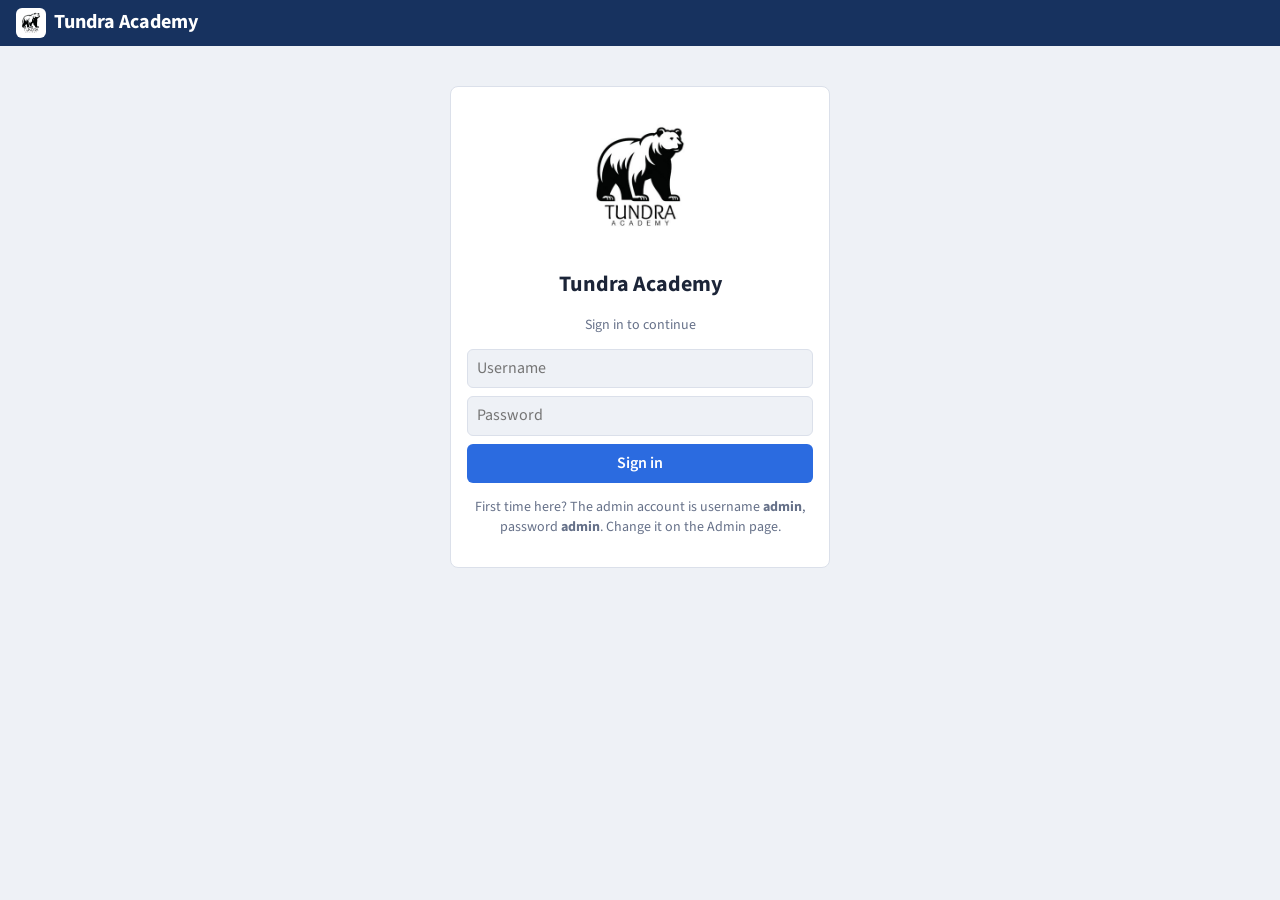
==== Tundra Academy LMS.html @ 5a9e5a23 "Added LMS File. Will start changing." ====
<!DOCTYPE html>
<html lang="en"><head><meta charset="utf-8">
<meta name="viewport" content="width=device-width, initial-scale=1, viewport-fit=cover">
<title>Schoolhouse LMS</title>
<link href="https://fonts.googleapis.com/css2?family=Source+Sans+3:wght@400;600;700&display=swap" rel="stylesheet">
<style>
:root{--bg:#eef1f6;--card:#fff;--ink:#1c2538;--mut:#667189;--line:#dbe0ea;--nav:#17325f;--acc:#2b6be0;--ok:#1b8a57;--bad:#c23a3a;box-sizing:border-box;padding-top:env(safe-area-inset-top,0px);padding-bottom:env(safe-area-inset-bottom,0px)}
@media(prefers-color-scheme:dark){:root:not([data-theme="light"]){--bg:#10151f;--card:#1a2130;--ink:#e6eaf3;--mut:#94a0b8;--line:#2c364b;--acc:#5b92f5;--ok:#3cc28a;--bad:#ef6b6b}}
:root[data-theme="dark"]{--bg:#10151f;--card:#1a2130;--ink:#e6eaf3;--mut:#94a0b8;--line:#2c364b;--acc:#5b92f5;--ok:#3cc28a;--bad:#ef6b6b}
*{box-sizing:border-box}html{scroll-padding-top:env(safe-area-inset-top,0px)}
body{margin:0;background:var(--bg);color:var(--ink);font:16px/1.45 "Source Sans 3",system-ui,sans-serif}
header{background:var(--nav);color:#fff;display:flex;align-items:center;gap:6px;padding:8px 16px;position:sticky;top:env(safe-area-inset-top,0px);z-index:5;flex-wrap:wrap}
header b{font-size:20px;margin-right:12px}header .sp{flex:1}
header button{background:none;border:0;color:#dbe5fa;padding:8px 12px;border-radius:6px;font:inherit;cursor:pointer}
header button.on,header button:hover{background:rgba(255,255,255,.16);color:#fff}
.role{display:flex;background:rgba(255,255,255,.14);border-radius:8px;padding:3px}.role button{padding:4px 10px}.role button.on{background:#fff;color:#17325f}
main{max-width:980px;margin:20px auto;padding:0 16px}
.card{background:var(--card);border:1px solid var(--line);border-radius:8px;padding:16px;margin-bottom:14px}
h2{margin:0 0 12px;font-size:22px}h3{margin:0 0 8px;font-size:17px}.mut{color:var(--mut);font-size:14px}
.grid2{display:grid;grid-template-columns:2fr 1fr;gap:16px}
.courses{display:grid;grid-template-columns:repeat(auto-fill,minmax(210px,1fr));gap:14px}
.course{cursor:pointer;padding:0;overflow:hidden}.course .bar{height:70px}.course div+div{padding:12px 14px}
.banner{color:#fff;padding:22px;border-radius:8px 8px 0 0}.banner h2{margin:0}
.tabs{display:flex;background:var(--card);border:1px solid var(--line);border-top:0;border-radius:0 0 8px 8px;margin-bottom:14px;overflow-x:auto}
.tabs button{background:none;border:0;padding:11px 16px;font:inherit;color:var(--mut);cursor:pointer;white-space:nowrap;border-bottom:3px solid transparent}
.tabs button.on{color:var(--ink);font-weight:600;border-color:var(--acc)}
input,select,textarea{font:inherit;color:var(--ink);background:var(--bg);border:1px solid var(--line);border-radius:6px;padding:7px 9px;max-width:100%}
textarea{width:100%;min-height:64px}input[type=color]{padding:2px;width:44px;height:34px}
.btn{background:var(--acc);color:#fff;border:0;border-radius:6px;padding:8px 14px;font:inherit;font-weight:600;cursor:pointer}
.btn.x{background:none;color:var(--bad);border:1px solid var(--line)}.link{background:none;border:0;color:var(--acc);cursor:pointer;font:inherit;padding:0}
:focus-visible{outline:2px solid var(--acc);outline-offset:2px}
.row{display:flex;gap:8px;flex-wrap:wrap;align-items:center;margin-top:8px}
.item{display:flex;gap:12px;align-items:center;padding:10px 0;border-top:1px solid var(--line)}.item:first-child{border-top:0}
.pill{font-size:13px;padding:2px 9px;border-radius:99px;background:var(--bg);border:1px solid var(--line)}
.ok{color:var(--ok)}.bad{color:var(--bad)}.menu{position:relative;display:inline-block}
.menu .dd{position:absolute;top:100%;left:0;background:var(--card);border:1px solid var(--line);border-radius:8px;min-width:190px;z-index:4;box-shadow:0 6px 18px rgba(0,0,0,.18);padding:4px}
.menu .dd button{display:block;width:100%;text-align:left;background:none;border:0;padding:9px 12px;font:inherit;color:var(--ink);cursor:pointer;border-radius:6px}.menu .dd button:hover{background:var(--bg)}
.tw{overflow-x:auto}table{border-collapse:collapse;width:100%}th,td{padding:8px 10px;border-bottom:1px solid var(--line);text-align:left;white-space:nowrap}td input[type=number]{width:64px}
details{border-top:1px solid var(--line);padding:8px 0}summary{cursor:pointer;font-weight:600}
.ov{position:fixed;inset:0;background:rgba(10,16,30,.55);display:flex;align-items:center;justify-content:center;z-index:20;padding:16px}
.dlg{background:var(--card);border-radius:14px;width:min(440px,100%);max-height:80vh;display:flex;flex-direction:column;padding:20px;box-shadow:0 20px 50px rgba(0,0,0,.35);gap:8px}
.pls{overflow-y:auto;flex:1;min-height:120px;border:1px solid var(--line);border-radius:10px;padding:4px;margin:4px 0}
.pr{display:flex;align-items:center;gap:12px;width:100%;background:none;border:0;border-radius:8px;padding:8px 10px;font:inherit;color:var(--ink);cursor:pointer}
.pr:hover{background:var(--bg)}.pr.on{background:color-mix(in srgb,var(--acc) 14%,transparent)}
.av{width:36px;height:36px;border-radius:50%;color:#fff;display:flex;align-items:center;justify-content:center;font-weight:700;font-size:14px;flex:none}
.ck{width:24px;height:24px;border-radius:50%;border:2px solid var(--line);display:flex;align-items:center;justify-content:center;font-size:14px;color:#fff;flex:none}.pr.on .ck{background:var(--acc);border-color:var(--acc)}
.item{flex-wrap:wrap}
.sp2{position:fixed;inset:0;z-index:50;background:var(--nav);display:flex;flex-direction:column;align-items:center;justify-content:center;gap:18px;animation:sfade 3.2s forwards}
.sp2 .sl{width:200px;border-radius:22px;background:#fff;padding:8px;box-shadow:0 20px 60px rgba(0,0,0,.4);animation:pop .9s cubic-bezier(.2,1.4,.4,1) both}
.sp2 h1{color:#fff;font-size:34px;margin:0;display:flex;flex-wrap:wrap;justify-content:center;padding:0 16px}.sp2 h1 span{display:inline-block;opacity:0;animation:rise .5s forwards}
@keyframes pop{0%{transform:scale(.3) translateY(60px) rotate(-6deg);opacity:0}100%{transform:none;opacity:1}}
@keyframes rise{from{opacity:0;transform:translateY(14px)}to{opacity:1;transform:none}}
@keyframes sfade{0%,80%{opacity:1}100%{opacity:0;visibility:hidden}}
@media(prefers-reduced-motion:reduce){.sp2 .sl,.sp2 h1 span{animation:none;opacity:1}}
@media(max-width:760px){.grid2{grid-template-columns:1fr}}
</style></head><body>
<header><b id="sn"></b><span id="nav" style="display:contents"></span><span class="sp"></span>
<span id="me" style="color:#c9d4ec;font-size:14px"></span><button id="so" onclick="signOut()">Sign out</button></header>
<main id="main"></main><div id="modal"></div>
<script>
const K='schoolhouse_v2',$=s=>document.querySelector(s),uid=()=>Math.random().toString(36).slice(2,8);
const esc=s=>String(s??'').replace(/[&<>"]/g,c=>({'&':'&amp;','<':'&lt;','>':'&gt;','"':'&quot;'}[c]));
const TODAY='2026-10-02',IC={assignment:'📝',test:'🧪',link:'🔗',page:'📄',folder:'📁'};
function seed(){const nm=['Alex Rivera','Bea Okafor','Cam Nguyen','Dara Patel','Eli Brooks','Fay Morales'],ids=nm.map((n,i)=>'s'+(i+1));
const users=[{id:'a1',name:'Principal Hayes',role:'admin'},{id:'t1',name:'Ms. Carter',role:'teacher'},...nm.map((n,i)=>({id:ids[i],name:n,role:'student'}))];
const mk=(n,sec,col,items)=>({id:uid(),name:n,sec,col,teacher:'t1',enrolled:ids.slice(),updates:[{id:uid(),text:'Welcome to the course!',time:TODAY}],items});
const c1=mk('Algebra I','Period 2','#2b6be0',[{id:uid(),type:'assignment',title:'Chapter 3 homework',due:'2026-10-09',pts:10,text:'Do problems 1-20.'},{id:uid(),type:'link',title:'Khan Academy: slope',url:'https://www.khanacademy.org'},{id:uid(),type:'test',title:'Linear equations quiz',due:'2026-10-12',questions:[{t:'mc',q:'Slope of y = 3x + 2?',opts:['2','3','5'],a:'3'},{t:'tf',q:'A line can have two y-intercepts.',opts:['True','False'],a:'False'},{t:'sa',q:'Solve 2x = 10. x = ?',opts:[],a:'5'}]}]);
const c2=mk('English 9','Period 4','#d4572a',[{id:uid(),type:'page',title:'Syllabus',text:'Reading, response journals, one essay per unit.'},{id:uid(),type:'assignment',title:'Reading response: Ch. 5',due:'2026-10-06',pts:15,text:'One page.'}]);
return{school:{name:'🏫 Schoolhouse',color:'#17325f'},users,courses:[c1,c2],groups:[{id:uid(),name:'Robotics Club',members:['s1','s2','s3'],posts:[{id:uid(),by:'t1',text:'First meeting is Thursday!',time:TODAY}]}],sub:{}}}
let S;try{S=JSON.parse(localStorage.getItem(K))}catch(e){}if(!S)S=seed();
const save=()=>{try{localStorage.setItem(K,JSON.stringify(S))}catch(e){}pushDb()};
fix();
let U={role:'admin',view:'home',cid:null,tab:'materials',item:null,menu:false,form:null,gid:null,folder:null,banner:false};
const me=()=>S.users.find(u=>u.id===U.user)||{id:'x',name:U.role,role:U.role},C=id=>S.courses.find(c=>c.id===id),nm=id=>(S.users.find(u=>u.id===id)||{name:'Unknown'}).name;
const staff=()=>U.role!=='student',sg=(c,i,s)=>S.sub[c+':'+i+':'+s]||{},pts=i=>i.type==='test'?i.questions.length:i.pts,graded=c=>c.items.filter(i=>(i.type==='assignment'||i.type==='test')&&(staff()||live(c,i)));const kid=(c,p)=>c.items.filter(i=>(i.parent||null)===p),live=(c,i)=>{while(i){if(i.pub===false)return false;const p=i.parent;i=c.items.find(x=>x.id===p)}return true},shown=(c,i)=>staff()||live(c,i);
const vis=()=>S.courses.filter(c=>U.role==='admin'||(U.role==='teacher'?c.teacher===me().id:c.enrolled.includes(me().id)));
const hasG=g=>g!==undefined&&g!=='';
function avg(c,s){let e=0,p=0;graded(c).forEach(i=>{const g=sg(c.id,i.id,s).grade;if(hasG(g)){e+=+g;p+=pts(i)}});return p?Math.round(e/p*100):null}
const ltr=p=>p==null?'–':p>=90?'A':p>=80?'B':p>=70?'C':p>=60?'D':'F',fmt=p=>p==null?'No grades yet':p+'% ('+ltr(p)+')';
const go=(v,c,t)=>{U.view=v;U.cid=c||null;U.tab=t||'materials';U.item=null;U.menu=false;U.form=null;U.folder=null;U.banner=false;render();scrollTo(0,0)};
const setRole=r=>{U.role=r;U.item=null;if(r!=='admin'&&U.view==='admin')U.view='home';if(r==='student'&&(U.view==='mycourses'||U.view==='mygroups'))U.view='home';render()};
function edit(k,id,f,v){S[k].find(x=>x.id===id)[f]=v;save();render()}
function del(k,id){S[k]=S[k].filter(x=>x.id!==id);if(k==='courses'&&U.cid===id)go('courses');save();render()}
function tog(k,id,f,v){const o=S[k].find(x=>x.id===id);o[f]=o[f].includes(v)?o[f].filter(x=>x!==v):[...o[f],v];save();render()}
const chk=(k,o,f,list)=>list.map(u=>`<label style="margin-right:12px;white-space:nowrap"><input type="checkbox" ${o[f].includes(u.id)?'checked':''} onchange="tog('${k}','${o.id}','${f}','${u.id}')"> ${esc(u.name)}</label>`).join('');
const studs=()=>S.users.filter(u=>u.role==='student');
function home(){const ups=vis().flatMap(c=>c.updates.map(u=>({...u,c}))).sort((a,b)=>b.time.localeCompare(a.time));
const due=vis().flatMap(c=>c.items.filter(i=>i.due&&i.due>=TODAY&&live(c,i)).map(i=>({...i,c}))).sort((a,b)=>a.due.localeCompare(b.due));
return`<h2>Recent activity</h2><div class="grid2"><div class="card">${ups.map(u=>`<div class="item"><span style="width:10px;height:36px;border-radius:4px;background:${u.c.col}"></span><div><b>${esc(u.c.name)}</b> <span class="mut">${u.time}</span><div>${esc(u.text)}</div></div></div>`).join('')||'<p class="mut">No updates yet. Open a course and post one.</p>'}</div>
<div class="card"><h3>Upcoming</h3>${due.map(a=>`<div class="item"><div>${IC[a.type]} <b>${esc(a.title)}</b><div class="mut">${esc(a.c.name)} · due ${a.due}</div></div></div>`).join('')||'<p class="mut">Nothing due.</p>'}</div></div>`}
const courses=()=>`<h2>Courses</h2><div class="courses">${vis().map(c=>`<div class="card course" onclick="go('course','${c.id}')"><div class="bar" style="background:${c.col}"></div><div><b>${esc(c.name)}</b><div class="mut">${esc(c.sec)} · ${nm(c.teacher)}</div></div></div>`).join('')||'<p class="mut">No courses yet. An admin can add one.</p>'}</div>`;
function course(){const c=C(U.cid);if(!c)return courses();
return`<div class="banner" style="background:${bg(c)};min-height:120px"><div class="row" style="margin:0;justify-content:space-between"><h2>${esc(c.name)}</h2>${staff()?`<button class="btn" style="background:rgba(255,255,255,.25)" onclick="U.banner=!U.banner;render()">${U.banner?'Done':'Edit banner'}</button>`:''}</div><div>${esc(c.sec)} · ${esc(nm(c.teacher))}</div>${U.banner&&staff()?`<div class="row"><input value="${esc(c.name)}" aria-label="Course name" onchange="edit('courses','${c.id}','name',this.value)"><input value="${esc(c.sec)}" aria-label="Section" onchange="edit('courses','${c.id}','sec',this.value)"><input type="color" value="${c.col}" aria-label="Banner color" onchange="edit('courses','${c.id}','col',this.value)"><input type="file" accept="image/*" aria-label="Banner image" onchange="setImg('${c.id}',this)">${c.img?`<button class="btn x" onclick="C('${c.id}').img='';save();render()">Remove image</button>`:''}</div>`:''}</div><div class="tabs">${[['materials','Materials'],['updates','Updates'],['grades','Grades'],['members','Members']].map(t=>`<button class="${U.tab===t[0]?'on':''}" onclick="U.tab='${t[0]}';U.item=null;U.folder=null;render()">${t[1]}</button>`).join('')}</div>${tabv(c)}`}
function tabv(c){const t=U.tab;
if(t==='materials')return U.item?itemView(c):mats(c);
if(t==='updates')return(staff()?`<div class="card"><textarea id="ut" placeholder="Post an update to this course"></textarea><div class="row"><button class="btn" onclick="postU('${c.id}')">Post update</button></div></div>`:'')+`<div class="card">${c.updates.slice().reverse().map(u=>`<div class="item"><div><span class="mut">${u.time}</span><div>${esc(u.text)}</div></div></div>`).join('')||'<p class="mut">No updates yet.</p>'}</div>`;
if(t==='members')return`<div class="card"><h3>${esc(nm(c.teacher))} <span class="pill">Teacher</span></h3>${staff()?`<div class="row" style="justify-content:space-between;margin:0 0 8px"><span class="mut">${c.enrolled.length} students</span><button class="btn" onclick="pick('courses','${c.id}','enrolled','students','Add students')">Add members</button></div>${c.enrolled.map(id=>`<div class="item">${esc(nm(id))}</div>`).join('')||'<p class="mut">No students enrolled yet.</p>'}`:c.enrolled.map(id=>`<div class="item">${esc(nm(id))}</div>`).join('')||'<p class="mut">No students enrolled yet.</p>'}</div>`;
if(!staff())return`<div class="card"><h3>Your grade: ${fmt(avg(c,me().id))}</h3>${graded(c).map(i=>{const g=sg(c.id,i.id,me().id).grade;return`<div class="item"><span>${IC[i.type]}</span><b style="flex:1">${esc(i.title)}</b>${hasG(g)?g+'/'+pts(i):'–'}</div>`}).join('')}</div>`;
return wts(c)+`<div class="card tw"><table><tr><th>Student</th>${graded(c).map(i=>`<th>${esc(i.title)}<div class="mut">/${pts(i)}</div></th>`).join('')}<th>Average</th></tr>${c.enrolled.map(s=>`<tr><td><b>${esc(nm(s))}</b></td>${graded(c).map(i=>`<td><input type="number" min="0" max="${pts(i)}" value="${esc(sg(c.id,i.id,s).grade??'')}" aria-label="${esc(nm(s))} ${esc(i.title)}" onchange="setG('${c.id}','${i.id}','${s}',this.value)"></td>`).join('')}<td><b>${avg(c,s)==null?'–':avg(c,s)+'% '+ltr(avg(c,s))}</b></td></tr>`).join('')}</table></div>`}
function mats(c){const F=U.form,fld={assignment:`<input id="f2" type="date" value="${TODAY}"><input id="f3" type="number" min="1" value="10" style="width:80px" aria-label="Points"><textarea id="f4" placeholder="Instructions"></textarea>`,test:`<input id="f2" type="date" value="${TODAY}"><span class="mut">Add questions after you create it.</span>`,link:`<input id="f1" placeholder="https://example.com" style="min-width:240px">`,page:`<textarea id="f4" placeholder="Page content"></textarea>`};
return(staff()?`<div class="card"><div class="menu"><button class="btn" onclick="U.menu=!U.menu;render()">Add Materials ▾</button>${U.menu?`<div class="dd">${[['assignment','Assignment'],['test','Test/Quiz'],['link','Link / Resource'],['page','Page']].map(m=>`<button onclick="U.form='${m[0]}';U.menu=false;render()">${IC[m[0]]} ${m[1]}</button>`).join('')}</div>`:''}</div>
${F?`<div class="row"><b>New ${F}</b><input id="f0" placeholder="Title">${fld[F]}<button class="btn" onclick="addItem('${c.id}')">Create</button><button class="link" onclick="U.form=null;render()">Cancel</button></div>`:''}</div>`:'')+
`<div class="card">${c.items.map(i=>`<div class="item"><span style="font-size:22px">${IC[i.type]}</span><div style="flex:1"><button class="link" onclick="U.item='${i.id}';render()"><b>${esc(i.title)}</b></button><div class="mut">${i.due?'Due '+i.due:i.type}${i.type==='test'?' · '+i.questions.length+' questions':''}</div></div>${staff()?`<button class="btn x" onclick="delItem('${c.id}','${i.id}')">Delete</button>`:''}</div>`).join('')||'<p class="mut">No materials yet. Use Add Materials to create an assignment, test, link or page.</p>'}</div>`}
function itemView(c){const i=c.items.find(x=>x.id===U.item);if(!i){U.item=null;return mats(c)}const s=me().id,sb=sg(c.id,i.id,s);
let h=`<div class="card"><button class="link" onclick="U.item=null;render()">‹ Back to materials</button><h2 style="margin-top:8px">${IC[i.type]} ${esc(i.title)}</h2>`;
if(i.type==='link')h+=`<p><a href="${esc(i.url)}" target="_blank" rel="noopener noreferrer">${esc(i.url)}</a></p>`;
if(i.type==='page')h+=`<p style="white-space:pre-wrap">${esc(i.text)}</p>`;
if(i.type==='assignment'){h+=`<p class="mut">${pts(i)} points · due ${i.due}</p><p style="white-space:pre-wrap">${esc(i.text)}</p>`;
if(staff())h+=c.enrolled.map(id=>`<div class="item"><b style="width:140px">${esc(nm(id))}</b><span class="${sg(c.id,i.id,id).text?'ok':'mut'}">${sg(c.id,i.id,id).text?esc(sg(c.id,i.id,id).text):'Not submitted'}</span></div>`).join('');
else h+=sb.text?`<p class="ok">Submitted: ${esc(sb.text)}</p><p>${hasG(sb.grade)?'Grade: <b>'+sb.grade+'/'+i.pts+'</b>':'<span class="mut">Waiting for a grade</span>'}</p>`:`<textarea id="sb" placeholder="Type your answer"></textarea><div class="row"><button class="btn" onclick="turnIn('${c.id}','${i.id}')">Turn in</button></div>`}
if(i.type==='test'){if(staff()){h+=`<h3>Questions</h3>${i.questions.map((q,n)=>`<div class="item"><div style="flex:1"><b>${n+1}. ${esc(q.q)}</b><div class="mut">${q.t==='sa'?'Short answer':q.opts.join(' / ')} · answer: ${esc(q.a)}</div></div><button class="btn x" onclick="delQ('${c.id}','${i.id}',${n})">Remove</button></div>`).join('')||'<p class="mut">No questions yet.</p>'}
<div class="row"><select id="qt"><option value="mc">Multiple choice</option><option value="tf">True / False</option><option value="sa">Short answer</option></select><input id="qq" placeholder="Question" style="flex:1;min-width:200px"></div>
<div class="row"><input id="qo" placeholder="Options, comma separated (multiple choice)" style="flex:1;min-width:200px"><input id="qa" placeholder="Correct answer"><button class="btn" onclick="addQ('${c.id}','${i.id}')">Add question</button></div>
<h3 style="margin-top:16px">Results</h3>${c.enrolled.map(id=>{const g=sg(c.id,i.id,id).grade;return`<div class="item"><b style="flex:1">${esc(nm(id))}</b>${hasG(g)?g+'/'+pts(i):'<span class="mut">Not taken</span>'}</div>`}).join('')}`}
else if(hasG(sb.grade))h+=`<p>Score: <b>${sb.grade}/${pts(i)}</b></p>`+i.questions.map((q,n)=>{const a=(sb.ans||[])[n]||'',ok=a.trim().toLowerCase()===q.a.trim().toLowerCase();return`<div class="item"><span class="${ok?'ok':'bad'}">${ok?'✓':'✗'}</span><div><b>${esc(q.q)}</b><div class="mut">You answered: ${esc(a)||'(blank)'}${ok?'':' · Correct: '+esc(q.a)}</div></div></div>`}).join('');
else h+=i.questions.length?i.questions.map((q,n)=>`<div class="item" style="display:block"><b>${n+1}. ${esc(q.q)}</b>${q.t==='sa'?`<div><input name="q${n}" style="margin-top:6px"></div>`:q.opts.map(o=>`<label style="display:block;margin-top:4px"><input type="radio" name="q${n}" value="${esc(o)}"> ${esc(o)}</label>`).join('')}</div>`).join('')+`<div class="row"><button class="btn" onclick="takeTest('${c.id}','${i.id}')">Submit test</button></div>`:'<p class="mut">This test has no questions yet.</p>'}
return h+'</div>'}
function groups(){const g=U.gid&&S.groups.find(x=>x.id===U.gid);
if(g)return`<div class="card"><button class="link" onclick="U.gid=null;render()">‹ All groups</button><h2 style="margin-top:8px">${esc(g.name)}</h2><p class="mut">${g.members.length} members: ${esc(g.members.map(nm).join(', '))}</p>
<textarea id="gp" placeholder="Write a post to the group"></textarea><div class="row"><button class="btn" onclick="postG('${g.id}')">Post</button></div></div><div class="card">${g.posts.slice().reverse().map(p=>`<div class="item"><div><b>${esc(nm(p.by))}</b> <span class="mut">${p.time}</span><div>${esc(p.text)}</div></div></div>`).join('')||'<p class="mut">No posts yet.</p>'}</div>`;
const l=S.groups.filter(x=>U.role!=='student'||x.members.includes(me().id));
return`<h2>Groups</h2>${staff()?`<div class="card"><div class="row" style="margin:0"><input id="gn" placeholder="New group name"><button class="btn" onclick="addGroup()">New Group</button></div></div>`:''}<div class="courses">${l.map(x=>`<div class="card course" onclick="U.gid='${x.id}';render()"><div class="bar" style="background:#6a4fd1"></div><div><b>${esc(x.name)}</b><div class="mut">${x.members.length} members</div></div></div>`).join('')||'<p class="mut">You are not in any groups yet.</p>'}</div>`}
function grades(){return`<h2>Grades</h2><div class="card">${vis().map(c=>{let p;if(staff()){const a=c.enrolled.map(s=>avg(c,s)).filter(x=>x!=null);p=a.length?Math.round(a.reduce((x,y)=>x+y,0)/a.length):null}else p=avg(c,me().id);return`<div class="item" style="cursor:pointer" onclick="go('course','${c.id}','grades')"><span style="width:10px;height:36px;border-radius:4px;background:${c.col}"></span><div style="flex:1"><b>${esc(c.name)}</b><div class="mut">${staff()?'Class average':'Your grade'}</div></div><b>${fmt(p)}</b></div>`}).join('')||'<p class="mut">No courses.</p>'}</div>`}
function admin(){const T=S.users.filter(u=>u.role!=='student');
return`<h2>Admin</h2>${U.msg?`<p class="bad">${esc(U.msg)}</p>`:''}<div class="card"><h3>School</h3><div class="row"><input value="${esc(S.school.name)}" aria-label="School name" onchange="S.school.name=this.value;save();render()"><label>Theme <input type="color" value="${S.school.color}" onchange="S.school.color=this.value;save();render()"></label><label class="mut">Logo <input type="file" accept="image/*" aria-label="School logo" onchange="setLogo(this)"></label>${S.school.logo?`<button class="btn x" onclick="delete S.school.logo;save();render()">Use default logo</button>`:''}<button class="btn x" style="color:var(--ink)" onclick="splash()">Preview animation</button></div></div>
<div class="card"><h3>Users</h3>${S.users.map(u=>`<div class="item"><input value="${esc(u.name)}" aria-label="Name" onchange="edit('users','${u.id}','name',this.value)"><input value="${esc(u.un)}" aria-label="Username" placeholder="username" onchange="setUn('${u.id}',this.value)"><input value="${esc(u.pw)}" aria-label="Password" placeholder="password" onchange="edit('users','${u.id}','pw',this.value)"><select aria-label="Role" onchange="edit('users','${u.id}','role',this.value)">${['admin','teacher','student'].map(r=>`<option${u.role===r?' selected':''}>${r}</option>`).join('')}</select><button class="btn x" onclick="del('users','${u.id}')">Remove</button></div>`).join('')}
<div class="row"><input id="un" placeholder="Name"><input id="uu" placeholder="Username"><input id="up" placeholder="Password"><select id="ur"><option>student</option><option>teacher</option><option>admin</option></select><button class="btn" onclick="addUser()">Add user</button></div></div>
<div class="card"><h3>Courses</h3>${S.courses.map(c=>`<details><summary>${esc(c.name)}</summary><div class="row"><input value="${esc(c.name)}" aria-label="Course name" onchange="edit('courses','${c.id}','name',this.value)"><input value="${esc(c.sec)}" aria-label="Section" onchange="edit('courses','${c.id}','sec',this.value)"><input type="color" value="${c.col}" aria-label="Color" onchange="edit('courses','${c.id}','col',this.value)"><select aria-label="Teacher" onchange="edit('courses','${c.id}','teacher',this.value)">${T.map(t=>`<option value="${t.id}"${c.teacher===t.id?' selected':''}>${esc(t.name)}</option>`).join('')}</select><button class="btn x" onclick="del('courses','${c.id}')">Delete</button></div><div class="row"><button class="btn" onclick="pick('courses','${c.id}','enrolled','students','Add students')">Edit enrolled students (${c.enrolled.length})</button></div></details>`).join('')}
<div class="row"><input id="cn" placeholder="New course name"><input id="cs" placeholder="Section"><button class="btn" onclick="addCourse()">Add course</button></div></div>
<div class="card"><h3>Groups</h3>${S.groups.map(g=>`<details><summary>${esc(g.name)}</summary><div class="row"><input value="${esc(g.name)}" aria-label="Group name" onchange="edit('groups','${g.id}','name',this.value)"><button class="btn x" onclick="del('groups','${g.id}')">Delete</button></div><div class="row"><button class="btn" onclick="pick('groups','${g.id}','members','all','Add members')">Edit members (${g.members.length})</button></div></details>`).join('')}
<div class="row"><input id="gn" placeholder="New group name"><button class="btn" onclick="addGroup()">Add group</button></div></div>`}
const v=id=>$(id).value.trim();
function postU(c){const t=v('#ut');if(!t)return;C(c).updates.push({id:uid(),text:t,time:TODAY});save();render()}
function postG(g){const t=v('#gp');if(!t)return;S.groups.find(x=>x.id===g).posts.push({id:uid(),by:me().id,text:t,time:TODAY});save();render()}
function addItem(cid){const t=v('#f0');if(!t)return;const g=id=>$(id)?$(id).value.trim():'',i={id:uid(),type:U.form,title:t};
if(U.form==='assignment'){i.due=g('#f2')||TODAY;i.pts=+g('#f3')||10;i.text=g('#f4')}
if(U.form==='test'){i.due=g('#f2')||TODAY;i.questions=[]}
if(U.form==='link'){let u=g('#f1');if(!u)return;if(!/^https?:\/\//i.test(u))u='https://'+u;i.url=u}
if(U.form==='page')i.text=g('#f4');
C(cid).items.push(i);U.form=null;if(i.type==='test')U.item=i.id;save();render()}
function delItem(c,i){C(c).items=C(c).items.filter(x=>x.id!==i);save();render()}
function addQ(c,id){const q=v('#qq'),t=$('#qt').value,a=v('#qa');if(!q||!a)return;const o=t==='tf'?['True','False']:t==='mc'?v('#qo').split(',').map(x=>x.trim()).filter(Boolean):[];
C(c).items.find(x=>x.id===id).questions.push({t,q,opts:o,a});save();render()}
function delQ(c,id,n){C(c).items.find(x=>x.id===id).questions.splice(n,1);save();render()}
function takeTest(c,id){const i=C(c).items.find(x=>x.id===id);let sc=0;const ans=i.questions.map((q,n)=>{let a='';if(q.t==='sa')a=document.querySelector(`input[name=q${n}]`).value;else{const r=document.querySelector(`input[name=q${n}]:checked`);a=r?r.value:''}if(a.trim().toLowerCase()===q.a.trim().toLowerCase())sc++;return a});
S.sub[c+':'+id+':'+me().id]={grade:String(sc),ans};save();render()}
function turnIn(c,i){const t=v('#sb');if(!t)return;S.sub[c+':'+i+':'+me().id]={text:t,grade:''};save();render()}
function setG(c,i,s,x){const k=c+':'+i+':'+s;S.sub[k]=S.sub[k]||{};S.sub[k].grade=x;save();render()}
function addUser(){const n=v('#un');if(!n)return;S.users.push({id:uid(),name:n,role:$('#ur').value});save();render()}
function addCourse(){const n=v('#cn');if(!n)return;const t=S.users.find(u=>u.role==='teacher')||S.users[0],cl=['#7a4fd1','#c0398a','#0f8aa6','#b8860b'];S.courses.push({id:uid(),name:n,sec:v('#cs')||'Section 1',col:cl[S.courses.length%4],teacher:t.id,enrolled:[],updates:[],items:[]});save();render()}
function addGroup(){const n=v('#gn');if(!n)return;S.groups.push({id:uid(),name:n,members:[],posts:[]});save();render()}
function mats(c){const F=U.form,fld={assignment:`<input id="f2" type="date" value="${TODAY}"><input id="f3" type="number" min="1" value="10" style="width:80px" aria-label="Points"><textarea id="f4" placeholder="Instructions"></textarea>`,test:`<input id="f2" type="date" value="${TODAY}"><span class="mut">Add questions after you create it.</span>`,link:`<input id="f1" placeholder="https://example.com" style="min-width:240px">`,page:`<textarea id="f4" placeholder="Page content"></textarea>`,folder:`<input id="f5" type="color" value="#e0a030" aria-label="Folder color">`};
const path=[];let f=c.items.find(x=>x.id===U.folder);while(f){path.unshift(f);const p=f.parent;f=c.items.find(x=>x.id===p)}
const crumbs=`<div class="mut" style="margin-bottom:8px"><button class="link" onclick="U.folder=null;render()">${esc(c.name)}</button>${path.map(p=>` › <button class="link" onclick="U.folder='${p.id}';render()">${esc(p.title)}</button>`).join('')}</div>`;
const row=i=>{const fo=i.type==='folder';return`<div class="item">${fo?`<span style="width:28px;height:22px;border-radius:4px 8px 4px 4px;background:${i.col}"></span>`:`<span style="font-size:22px">${IC[i.type]}</span>`}<div style="flex:1"><button class="link" onclick="${fo?`U.folder='${i.id}'`:`U.item='${i.id}'`};render()"><b>${esc(i.title)}</b></button><div class="mut">${fo?kid(c,i.id).length+' items':i.due?'Due '+i.due:i.type}${i.type==='test'?' · '+i.questions.length+' questions':''}${i.pub===false?' · Unpublished':''}</div></div>${staff()&&(i.type==='assignment'||i.type==='test')&&c.cats&&c.cats.length?`<select aria-label="Grade category" onchange="setCat('${c.id}','${i.id}',this.value)"><option value="">No category</option>${c.cats.map(k=>`<option value="${k.id}"${i.cat===k.id?' selected':''}>${esc(k.name)}</option>`).join('')}</select>`:''}${staff()?`<button class="btn x" style="color:var(--ink)" onclick="pubT('${c.id}','${i.id}')">${i.pub===false?'Publish':'Unpublish'}</button><button class="btn x" onclick="delItem('${c.id}','${i.id}')">Delete</button>`:''}</div>`};
const list=kid(c,U.folder).filter(i=>shown(c,i));
return(staff()?`<div class="card"><div class="menu"><button class="btn" onclick="U.menu=!U.menu;render()">Add Materials ▾</button>${U.menu?`<div class="dd">${[['folder','Folder'],['assignment','Assignment'],['test','Test/Quiz'],['link','Link / Resource'],['page','Page']].map(m=>`<button onclick="U.form='${m[0]}';U.menu=false;render()">${IC[m[0]]} ${m[1]}</button>`).join('')}</div>`:''}</div>${U.folder?'<span class="mut"> Adding inside the open folder</span>':''}
${F?`<div class="row"><b>New ${F}</b><input id="f0" placeholder="Title">${fld[F]}<button class="btn" onclick="addItem('${c.id}')">Create</button><button class="link" onclick="U.form=null;render()">Cancel</button></div>`:''}</div>`:'')+
`<div class="card">${crumbs}${list.map(row).join('')||'<p class="mut">Nothing here yet. Use Add Materials to create a folder, assignment, test, link or page.</p>'}</div>`}
function addItem(cid){const t=v('#f0');if(!t)return;const g=id=>$(id)?$(id).value.trim():'',i={id:uid(),type:U.form,title:t,parent:U.folder,pub:true};
if(U.form==='folder')i.col=g('#f5')||'#e0a030';
if(U.form==='assignment'){i.due=g('#f2')||TODAY;i.pts=+g('#f3')||10;i.text=g('#f4')}
if(U.form==='test'){i.due=g('#f2')||TODAY;i.questions=[]}
if(U.form==='link'){let u=g('#f1');if(!u)return;if(!/^https?:\/\//i.test(u))u='https://'+u;i.url=u}
if(U.form==='page')i.text=g('#f4');
C(cid).items.push(i);U.form=null;if(i.type==='test')U.item=i.id;save();render()}
function delItem(c,id){const cc=C(c),kill=new Set([id]);let n;do{n=kill.size;cc.items.forEach(i=>{if(kill.has(i.parent))kill.add(i.id)})}while(kill.size>n);cc.items=cc.items.filter(i=>!kill.has(i.id));if(kill.has(U.folder))U.folder=null;save();render()}
function pubT(c,id){const i=C(c).items.find(x=>x.id===id);i.pub=i.pub===false;save();render()}
function groups(){const g=U.gid&&S.groups.find(x=>x.id===U.gid);
if(g){const ga=staff()||g.admins.includes(me().id);
return`<div class="card"><button class="link" onclick="U.gid=null;render()">‹ All groups</button><h2 style="margin-top:8px">${esc(g.name)}</h2><p class="mut">Members: ${esc(g.members.map(id=>nm(id)+(g.admins.includes(id)?' (admin)':'')).join(', '))||'none yet'}</p></div>
${ga?`<div class="card"><h3>Post an update</h3><textarea id="gp" placeholder="Write an update for the group"></textarea><div class="row"><button class="btn" onclick="postG('${g.id}')">Post update</button></div><h3 style="margin-top:16px">Add a resource</h3><div class="row"><input id="gr" placeholder="Title"><input id="gu" placeholder="Link (optional)"><button class="btn" onclick="addRes('${g.id}')">Add resource</button></div></div>`:''}
${staff()?`<div class="card"><h3>Manage members</h3><div class="row" style="margin:0"><button class="btn" onclick="pick('groups','${g.id}','members','all','Add members')">Add members</button><button class="btn x" style="color:var(--ink)" onclick="pick('groups','${g.id}','admins','members','Choose group admins')">Group admins</button></div><p class="mut">Group admins can post updates and resources.</p></div>`:''}
<div class="card"><h3>Resources</h3>${g.res.map(r=>`<div class="item"><span style="font-size:22px">🔗</span><div style="flex:1"><b>${r.url?`<a href="${esc(r.url)}" target="_blank" rel="noopener noreferrer">${esc(r.title)}</a>`:esc(r.title)}</b><div class="mut">${esc(nm(r.by))} · ${r.time}</div></div>${ga?`<button class="btn x" onclick="delRes('${g.id}','${r.id}')">Delete</button>`:''}</div>`).join('')||'<p class="mut">No resources yet.</p>'}</div>
<div class="card"><h3>Updates</h3>${g.posts.slice().reverse().map(p=>`<div class="item"><div><b>${esc(nm(p.by))}</b> <span class="mut">${p.time}</span><div>${esc(p.text)}</div></div></div>`).join('')||'<p class="mut">No updates yet.</p>'}</div>`}
const l=S.groups.filter(x=>U.role!=='student'||x.members.includes(me().id));
return`<h2>Groups</h2>${staff()?`<div class="card"><div class="row" style="margin:0"><input id="gn" placeholder="New group name"><button class="btn" onclick="addGroup()">New Group</button></div></div>`:''}<div class="courses">${l.map(x=>`<div class="card course" onclick="U.gid='${x.id}';render()"><div class="bar" style="background:#6a4fd1"></div><div><b>${esc(x.name)}</b><div class="mut">${x.members.length} members</div></div></div>`).join('')||'<p class="mut">You are not in any groups yet.</p>'}</div>`}
function addRes(g){const t=v('#gr');if(!t)return;let u=v('#gu');if(u&&!/^https?:\/\//i.test(u))u='https://'+u;S.groups.find(x=>x.id===g).res.push({id:uid(),title:t,url:u,by:me().id,time:TODAY});save();render()}
function delRes(g,id){const o=S.groups.find(x=>x.id===g);o.res=o.res.filter(r=>r.id!==id);save();render()}
function addGroup(){const n=v('#gn');if(!n)return;S.groups.push({id:uid(),name:n,members:[],admins:[],res:[],posts:[]});save();render()}
function bg(c){return c.img?`linear-gradient(rgba(0,0,0,.4),rgba(0,0,0,.4)),url('${c.img}') center/cover`:c.col}
function setImg(cid,inp){const f=inp.files[0];if(!f)return;const rd=new FileReader();rd.onload=()=>{const im=new Image();im.onload=()=>{const w=Math.min(800,im.width),h=Math.round(im.height*w/im.width),cv=document.createElement('canvas');cv.width=w;cv.height=h;{const x=cv.getContext('2d');x.fillStyle='#fff';x.fillRect(0,0,w,h);x.drawImage(im,0,0,w,h)};C(cid).img=cv.toDataURL('image/jpeg',.6);save();render()};im.src=rd.result};rd.readAsDataURL(f)}
function myCourses(){const l=vis();
return`<h2>My Courses</h2><div class="${staff()?'grid2':''}"><div class="courses" style="align-content:start">${l.map(c=>`<div class="card course" onclick="go('course','${c.id}')"><div class="bar" style="background:${bg(c)}"></div><div><b>${esc(c.name)}</b><div class="mut">${esc(c.sec)} · ${esc(nm(c.teacher))}</div></div></div>`).join('')||'<p class="mut">You are not in any courses yet.</p>'}</div>
${staff()?`<div class="card"><h3>New Course</h3><input id="nc" placeholder="Course name" style="width:100%"><input id="ns" placeholder="Section" style="width:100%;margin-top:8px"><div class="row"><button class="btn" onclick="newCourse()">New Course</button></div><p class="mut">After creating it, add students on the Members tab and a banner image with Edit banner.</p></div>`:''}</div>`}
function newCourse(){const n=v('#nc');if(!n)return;const t=U.role==='teacher'?me().id:(S.users.find(u=>u.role==='teacher')||me()).id,cl=['#7a4fd1','#c0398a','#0f8aa6','#b8860b'],c={id:uid(),name:n,sec:v('#ns')||'Section 1',col:cl[S.courses.length%4],teacher:t,enrolled:[],updates:[],items:[]};S.courses.push(c);save();go('course',c.id)}
function avg(c,s){const all=graded(c),gi=all.filter(i=>hasG(sg(c.id,i.id,s).grade)),cats=c.cats||[];
if(!(cats.length&&all.some(i=>i.cat))){let e=0,p=0;gi.forEach(i=>{e+=+sg(c.id,i.id,s).grade;p+=pts(i)});return p?Math.round(e/p*100):null}
let tw=0,sum=0;cats.forEach(k=>{let e=0,p=0;gi.filter(i=>i.cat===k.id).forEach(i=>{e+=+sg(c.id,i.id,s).grade;p+=pts(i)});if(p){tw+=+k.w;sum+=(+k.w)*e/p}});return tw?Math.round(sum/tw*100):null}
function wts(c){c.cats=c.cats||[];const tot=c.cats.reduce((a,k)=>a+(+k.w||0),0);
return`<div class="card"><h3>Grade weights</h3>${c.cats.map(k=>`<div class="item"><input value="${esc(k.name)}" aria-label="Category name" onchange="setCatF('${c.id}','${k.id}','name',this.value)"><label><input type="number" min="0" max="100" value="${k.w}" style="width:70px" aria-label="Weight" onchange="setCatF('${c.id}','${k.id}','w',this.value)"> %</label><button class="btn x" onclick="delCat('${c.id}','${k.id}')">Remove</button></div>`).join('')||'<p class="mut">No categories yet. Add some (for example Homework 30%, Tests 70%), then pick a category for each assignment or test on the Materials tab. Until then, grades use plain points.</p>'}
<div class="row"><input id="wn" placeholder="Category name"><input id="ww" type="number" min="0" max="100" placeholder="Weight %" style="width:100px"><button class="btn" onclick="addCat('${c.id}')">Add category</button></div>${c.cats.length?`<p class="${tot===100?'ok':'bad'}">Total: ${tot}%${tot===100?'':' (should add up to 100%)'}</p>`:''}</div>`}
function setCatF(c,k,f,x){const o=C(c).cats.find(y=>y.id===k);o[f]=f==='w'?Math.max(0,+x||0):x;save();render()}
function delCat(c,k){const cc=C(c);cc.cats=cc.cats.filter(x=>x.id!==k);cc.items.forEach(i=>{if(i.cat===k)i.cat=''});save();render()}
function addCat(c){const n=v('#wn');if(!n)return;const cc=C(c);cc.cats=cc.cats||[];cc.cats.push({id:uid(),name:n,w:Math.max(0,+v('#ww')||0)});save();render()}
function setCat(c,i,k){C(c).items.find(x=>x.id===i).cat=k;save();render()}
const cards=(l,from)=>l.map(c=>`<div class="card course" onclick="U.from='${from}';go('course','${c.id}')"><div class="bar" style="background:${bg(c)}"></div><div><b>${esc(c.name)}</b><div class="mut">${esc(c.sec)} · ${esc(nm(c.teacher))}</div></div></div>`).join('');
function enr(){const l=S.courses.filter(c=>c.enrolled.includes(me().id));return`<h2>Courses</h2><p class="mut">Courses you are enrolled in.${staff()?' Courses you teach are under My Courses.':''}</p><div class="courses">${cards(l,'courses')||'<p class="mut">You are not enrolled in any courses yet.</p>'}</div>`}
function myCourses(){return`<h2>My Courses</h2><p class="mut">Courses you teach.</p><div class="grid2"><div class="courses" style="align-content:start">${cards(vis(),'mycourses')||'<p class="mut">You are not teaching any courses yet. Create one on the right.</p>'}</div><div class="card"><h3>New Course</h3><input id="nc" placeholder="Course name" style="width:100%"><input id="ns" placeholder="Section" style="width:100%;margin-top:8px"><div class="row"><button class="btn" onclick="newCourse()">New Course</button></div><p class="mut">After creating it, add students on the Members tab and a banner image with Edit banner.</p></div></div>`}
function newCourse(){const n=v('#nc');if(!n)return;const t=U.role==='teacher'?me().id:(S.users.find(u=>u.role==='teacher')||me()).id,cl=['#7a4fd1','#c0398a','#0f8aa6','#b8860b'],c={id:uid(),name:n,sec:v('#ns')||'Section 1',col:cl[S.courses.length%4],teacher:t,enrolled:[],updates:[],items:[],cats:[]};S.courses.push(c);save();U.from='mycourses';go('course',c.id)}
const gcards=l=>l.map(x=>`<div class="card course" onclick="U.gid='${x.id}';render()"><div class="bar" style="background:#6a4fd1"></div><div><b>${esc(x.name)}</b><div class="mut">${x.members.length} members</div></div></div>`).join('');
function enr(){const l=S.courses.filter(c=>c.enrolled.includes(me().id)||vis().includes(c));return`<div class="row" style="justify-content:space-between;margin:0 0 8px"><h2 style="margin:0">Courses</h2>${staff()?`<button class="btn" onclick="go('mycourses')">My Courses</button>`:''}</div><p class="mut">All your courses: the ones you are enrolled in and the ones you teach.</p><div class="courses">${cards(l,'courses')||'<p class="mut">You are not enrolled in any courses yet.</p>'}</div>`}
function myCourses(){return`<button class="link" onclick="go('courses')">‹ Back to Courses</button><h2 style="margin-top:8px">My Courses</h2><p class="mut">Courses you teach.</p><div class="grid2"><div class="courses" style="align-content:start">${cards(vis(),'mycourses')||'<p class="mut">You are not teaching any courses yet. Create one on the right.</p>'}</div><div class="card"><h3>New Course</h3><input id="nc" placeholder="Course name" style="width:100%"><input id="ns" placeholder="Section" style="width:100%;margin-top:8px"><div class="row"><button class="btn" onclick="newCourse()">New Course</button></div><p class="mut">After creating it, add students on the Members tab and a banner image with Edit banner.</p></div></div>`}
function groups2(){if(U.gid)return groups();const l=S.groups.filter(g=>g.members.includes(me().id)||(staff()&&(U.role==='admin'||!g.owner||g.owner===me().id)));return`<div class="row" style="justify-content:space-between;margin:0 0 8px"><h2 style="margin:0">Groups</h2>${staff()?`<button class="btn" onclick="U.gid=null;go('mygroups')">My Groups</button>`:''}</div><p class="mut">All your groups: the ones you belong to and the ones you manage.</p><div class="courses">${gcards(l)||'<p class="mut">You are not in any groups yet.</p>'}</div>`}
function myGroups(){if(U.gid)return groups();const l=S.groups.filter(g=>U.role==='admin'||!g.owner||g.owner===me().id);return`<button class="link" onclick="U.gid=null;go('groups')">‹ Back to Groups</button><h2 style="margin-top:8px">My Groups</h2><p class="mut">Groups you manage.</p><div class="grid2"><div class="courses" style="align-content:start">${gcards(l)||'<p class="mut">You have not created any groups yet. Create one on the right.</p>'}</div><div class="card"><h3>New Group</h3><input id="gn" placeholder="Group name" style="width:100%"><div class="row"><button class="btn" onclick="addGroup()">New Group</button></div><p class="mut">After creating it, add members and group admins from the group page.</p></div></div>`}
function addGroup(){const n=v('#gn');if(!n)return;S.groups.push({id:uid(),name:n,members:[],admins:[],res:[],posts:[],owner:me().id});save();render()}
function pick(k,id,f,src,title){U.pick={k,id,f,src,title};U.q='';render()}
function pickList(){const p=U.pick,o=S[p.k].find(x=>x.id===p.id);let l=p.src==='students'?studs():p.src==='members'?S.users.filter(u=>o.members.includes(u.id)):S.users;const q=(U.q||'').toLowerCase();l=l.filter(u=>u.name.toLowerCase().includes(q));
return l.map(u=>{const on=o[p.f].includes(u.id);return`<button class="pr${on?' on':''}" role="checkbox" aria-checked="${on}" onclick="tog('${p.k}','${o.id}','${p.f}','${u.id}')"><span class="av" style="background:hsl(${[...u.id].reduce((a,c)=>a+c.charCodeAt(0),0)*37%360} 55% 42%)">${esc(u.name.split(' ').map(w=>w[0]).slice(0,2).join(''))}</span><span style="flex:1;text-align:left"><b>${esc(u.name)}</b><div class="mut">${u.role}</div></span><span class="ck">${on?'✓':''}</span></button>`}).join('')||'<p class="mut" style="padding:12px">No one found.</p>'}
function modal(){const p=U.pick;if(!p)return'';const o=S[p.k].find(x=>x.id===p.id);if(!o){U.pick=null;return''}
return`<div class="ov" onclick="if(event.target===this){U.pick=null;render()}"><div class="dlg" role="dialog" aria-modal="true" aria-label="${esc(p.title)}"><h3 style="margin:0">${esc(p.title)}</h3><div class="mut">${esc(o.name)} · ${o[p.f].length} selected</div><input id="pq" placeholder="Search people" value="${esc(U.q||'')}" oninput="U.q=this.value;$('#pl').innerHTML=pickList()" style="width:100%"><div id="pl" class="pls">${pickList()}</div><div class="row" style="justify-content:flex-end;margin:0"><button class="btn" onclick="U.pick=null;render()">Done</button></div></div></div>`}
addEventListener('keydown',e=>{if(e.key==='Escape'&&U.pick){U.pick=null;render()}});
const LOGO='[data-uri]',logo=()=>S.school.logo||LOGO;
try{U.user=sessionStorage.getItem('lms_user')}catch(e){}
let DB=null,lastJ='',tm=0;
function fix(){S.groups.forEach(g=>{g.admins=g.admins||[];g.res=g.res||[]});
if(S.school.name==='🏫 Schoolhouse')S.school.name='Tundra Academy';
const used=new Set(S.users.map(u=>u.un).filter(Boolean));
S.users.forEach(u=>{if(!u.un){const t=u.name.split(' '),b=((/^(Ms|Mr|Mrs|Dr)\.?$/.test(t[0])?t[1]:t[0])||'user').toLowerCase().replace(/[^a-z0-9]/g,'')||'user';let n=b,i=1;while(used.has(n))n=b+(++i);used.add(n);u.un=n;u.pw=u.role==='admin'?'admin':'welcome1'}})}
function pushDb(){if(!DB)return;clearTimeout(tm);tm=setTimeout(()=>{const j=JSON.stringify(S);if(j===lastJ)return;lastJ=j;DB.set({json:j}).catch(()=>{})},400)}
async function initDb(){try{const db=await claude.use('db');if(!db)return;DB=db.doc('lms/state');
DB.onSnapshot(snap=>{if(snap.exists){const j=snap.data().json;if(j===lastJ)return;lastJ=j;try{S=JSON.parse(j);fix()}catch(e){return}const a=document.activeElement;if(a&&/INPUT|TEXTAREA|SELECT/.test(a.tagName))return;render()}else if(!snap.metadata.fromCache){lastJ=JSON.stringify(S);DB.set({json:lastJ}).catch(()=>{})}},()=>{})}catch(e){}}
function brand(){document.documentElement.style.setProperty('--nav',S.school.color);$('#sn').innerHTML=`<img src="${logo()}" alt="" style="height:30px;width:30px;object-fit:cover;border-radius:6px;vertical-align:middle;margin-right:8px">${esc(S.school.name)}`}
function login(){const ad=S.users.some(u=>u.role==='admin'&&u.pw==='admin');
return`<div class="card" style="max-width:380px;margin:40px auto;text-align:center"><img src="${logo()}" alt="" style="width:150px;height:auto;border-radius:12px"><h2 style="margin:8px 0 4px">${esc(S.school.name)}</h2><p class="mut">Sign in to continue</p><input id="lu" placeholder="Username" autocomplete="username" style="width:100%" onkeydown="if(event.key==='Enter')$('#lp').focus()"><input id="lp" type="password" placeholder="Password" autocomplete="current-password" style="width:100%;margin-top:8px" onkeydown="if(event.key==='Enter')signIn()">${U.msg?`<p class="bad">${esc(U.msg)}</p>`:''}<div class="row"><button class="btn" onclick="signIn()" style="width:100%">Sign in</button></div>${ad?'<p class="mut">First time here? The admin account is username <b>admin</b>, password <b>admin</b>. Change it on the Admin page.</p>':''}</div>`}
function signIn(){const un=v('#lu').toLowerCase(),pw=$('#lp').value,u=S.users.find(x=>x.un===un&&x.pw===pw);if(!u){U.msg='Wrong username or password.';render();$('#lu').value=un;return}U.msg='';U.user=u.id;U.view='home';try{sessionStorage.setItem('lms_user',u.id)}catch(e){}render();splash()}
function signOut(){U.user=null;U.msg='';U.pick=null;try{sessionStorage.removeItem('lms_user')}catch(e){}render()}
function splash(){const d=document.createElement('div');d.className='sp2';d.innerHTML=`<img src="${logo()}" alt="" class="sl"><h1>${[...S.school.name].map((c,i)=>`<span style="animation-delay:${.7+i*.05}s">${c===' '?'&nbsp;':esc(c)}</span>`).join('')}</h1>`;d.onclick=()=>d.remove();document.body.appendChild(d);setTimeout(()=>d.remove(),3300)}
function setLogo(inp){const f=inp.files[0];if(!f)return;const rd=new FileReader();rd.onload=()=>{const im=new Image();im.onload=()=>{const w=Math.min(400,im.width),h=Math.round(im.height*w/im.width),cv=document.createElement('canvas');cv.width=w;cv.height=h;const x=cv.getContext('2d');x.fillStyle='#fff';x.fillRect(0,0,w,h);x.drawImage(im,0,0,w,h);S.school.logo=cv.toDataURL('image/jpeg',.8);save();render()};im.src=rd.result};rd.readAsDataURL(f)}
function addUser(){const n=v('#un'),un=v('#uu').toLowerCase(),pw=v('#up');if(!n||!un||!pw){U.msg='Enter a name, username and password.';render();return}if(S.users.some(u=>u.un===un)){U.msg='That username is taken.';render();return}S.users.push({id:uid(),name:n,un,pw,role:$('#ur').value});U.msg='';save();render()}
function setUn(id,val){val=val.trim().toLowerCase();if(!val||S.users.some(u=>u.un===val&&u.id!==id)){U.msg='Username is empty or already taken.';render();return}U.msg='';edit('users',id,'un',val)}
function del(k,id){if(k==='users'&&id===U.user){U.msg='You cannot remove the account you are signed in with.';render();return}S[k]=S[k].filter(x=>x.id!==id);if(k==='courses'&&U.cid===id)go('courses');save();render()}
function render(){if(U.user&&!S.users.some(u=>u.id===U.user))U.user=null;
if(!U.user){brand();$('#nav').innerHTML='';$('#me').textContent='';$('#so').hidden=true;$('#main').innerHTML=login();$('#modal').innerHTML='';return}
U.role=S.users.find(u=>u.id===U.user).role;$('#so').hidden=false;renderApp();$('#me').textContent=me().name+' · '+U.role}
function renderApp(){const sp=$('#pl'),st=sp?sp.scrollTop:0;document.documentElement.style.setProperty('--nav',S.school.color);brand();

const n=[['home','Home'],['courses','Courses'],['groups','Groups'],['grades','Grades']];if(U.role==='admin')n.push(['admin','Admin']);
$('#nav').innerHTML=n.map(x=>`<button class="${U.view===x[0]||((U.view==='course'||U.view==='mycourses')&&x[0]==='courses')||(U.view==='mygroups'&&x[0]==='groups')?'on':''}" onclick="U.gid=null;go('${x[0]}')">${x[1]}</button>`).join('');
$('#main').innerHTML={home,courses:enr,mycourses:myCourses,course,groups:groups2,mygroups:myGroups,grades,admin}[U.view]();$('#modal').innerHTML=modal();if($('#pl'))$('#pl').scrollTop=st}
render();initDb();
</script></body></html>
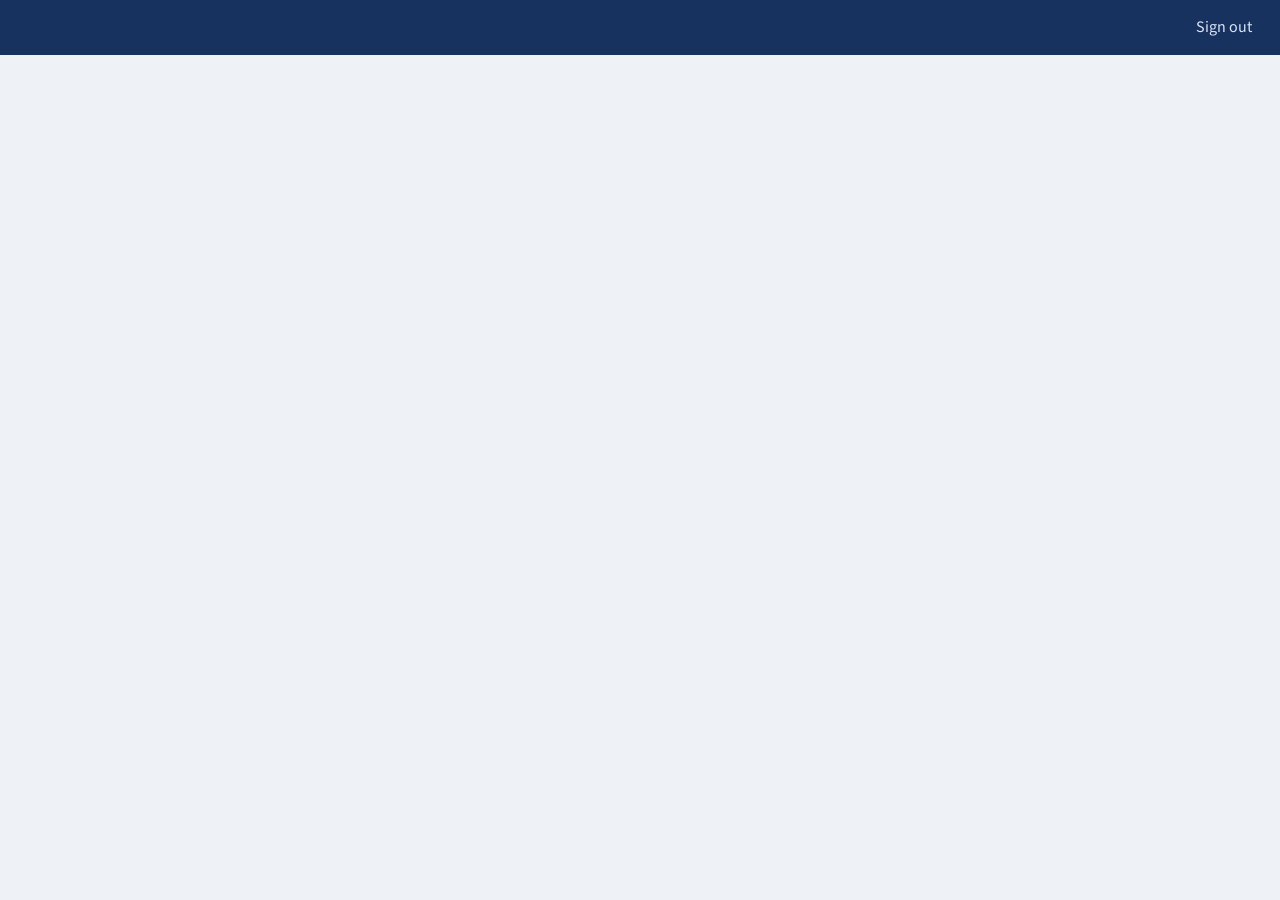
==== commit b6effa57: "Update Tundra Academy LMS.html" ====
--- a/Tundra Academy LMS.html
+++ b/Tundra Academy LMS.html
@@ -60,13 +60,13 @@
 <script>
 const K='schoolhouse_v2',$=s=>document.querySelector(s),uid=()=>Math.random().toString(36).slice(2,8);
 const esc=s=>String(s??'').replace(/[&<>"]/g,c=>({'&':'&amp;','<':'&lt;','>':'&gt;','"':'&quot;'}[c]));
-const TODAY='2026-10-02',IC={assignment:'📝',test:'🧪',link:'🔗',page:'📄',folder:'📁'};
+const TODAY='2026-10-02',IC={assignment,test,link,page,folder:};
 function seed(){const nm=['Alex Rivera','Bea Okafor','Cam Nguyen','Dara Patel','Eli Brooks','Fay Morales'],ids=nm.map((n,i)=>'s'+(i+1));
 const users=[{id:'a1',name:'Principal Hayes',role:'admin'},{id:'t1',name:'Ms. Carter',role:'teacher'},...nm.map((n,i)=>({id:ids[i],name:n,role:'student'}))];
 const mk=(n,sec,col,items)=>({id:uid(),name:n,sec,col,teacher:'t1',enrolled:ids.slice(),updates:[{id:uid(),text:'Welcome to the course!',time:TODAY}],items});
 const c1=mk('Algebra I','Period 2','#2b6be0',[{id:uid(),type:'assignment',title:'Chapter 3 homework',due:'2026-10-09',pts:10,text:'Do problems 1-20.'},{id:uid(),type:'link',title:'Khan Academy: slope',url:'https://www.khanacademy.org'},{id:uid(),type:'test',title:'Linear equations quiz',due:'2026-10-12',questions:[{t:'mc',q:'Slope of y = 3x + 2?',opts:['2','3','5'],a:'3'},{t:'tf',q:'A line can have two y-intercepts.',opts:['True','False'],a:'False'},{t:'sa',q:'Solve 2x = 10. x = ?',opts:[],a:'5'}]}]);
 const c2=mk('English 9','Period 4','#d4572a',[{id:uid(),type:'page',title:'Syllabus',text:'Reading, response journals, one essay per unit.'},{id:uid(),type:'assignment',title:'Reading response: Ch. 5',due:'2026-10-06',pts:15,text:'One page.'}]);
-return{school:{name:'🏫 Schoolhouse',color:'#17325f'},users,courses:[c1,c2],groups:[{id:uid(),name:'Robotics Club',members:['s1','s2','s3'],posts:[{id:uid(),by:'t1',text:'First meeting is Thursday!',time:TODAY}]}],sub:{}}}
+return{school:{name:'Tundra Secondary School',color:'#17325f'},users,courses:[c1,c2],groups:[{id:uid(),name:'Robotics Club',members:['s1','s2','s3'],posts:[{id:uid(),by:'t1',text:'First meeting is Thursday!',time:TODAY}]}],sub:{}}}
 let S;try{S=JSON.parse(localStorage.getItem(K))}catch(e){}if(!S)S=seed();
 const save=()=>{try{localStorage.setItem(K,JSON.stringify(S))}catch(e){}pushDb()};
 fix();
@@ -216,7 +216,7 @@
 function fix(){S.groups.forEach(g=>{g.admins=g.admins||[];g.res=g.res||[]});
 if(S.school.name==='🏫 Schoolhouse')S.school.name='Tundra Academy';
 const used=new Set(S.users.map(u=>u.un).filter(Boolean));
-S.users.forEach(u=>{if(!u.un){const t=u.name.split(' '),b=((/^(Ms|Mr|Mrs|Dr)\.?$/.test(t[0])?t[1]:t[0])||'user').toLowerCase().replace(/[^a-z0-9]/g,'')||'user';let n=b,i=1;while(used.has(n))n=b+(++i);used.add(n);u.un=n;u.pw=u.role==='admin'?'admin':'welcome1'}})}
+S.users.forEach(u=>{if(!u.un){const t=u.name.split(' '),b=((/^(Ms|Mr|Mrs|Dr)\.?$/.test(t[0])?t[1]:t[0])||'user').toLowerCase().replace(/[^a-z0-9]/g,'')||'user';let n=b,i=1;while(used.has(n))n=b+(++i);used.add(n);u.un=n;u.pw=u.role==='admin'?'micah':'welcome1'}})}
 function pushDb(){if(!DB)return;clearTimeout(tm);tm=setTimeout(()=>{const j=JSON.stringify(S);if(j===lastJ)return;lastJ=j;DB.set({json:j}).catch(()=>{})},400)}
 async function initDb(){try{const db=await claude.use('db');if(!db)return;DB=db.doc('lms/state');
 DB.onSnapshot(snap=>{if(snap.exists){const j=snap.data().json;if(j===lastJ)return;lastJ=j;try{S=JSON.parse(j);fix()}catch(e){return}const a=document.activeElement;if(a&&/INPUT|TEXTAREA|SELECT/.test(a.tagName))return;render()}else if(!snap.metadata.fromCache){lastJ=JSON.stringify(S);DB.set({json:lastJ}).catch(()=>{})}},()=>{})}catch(e){}}
